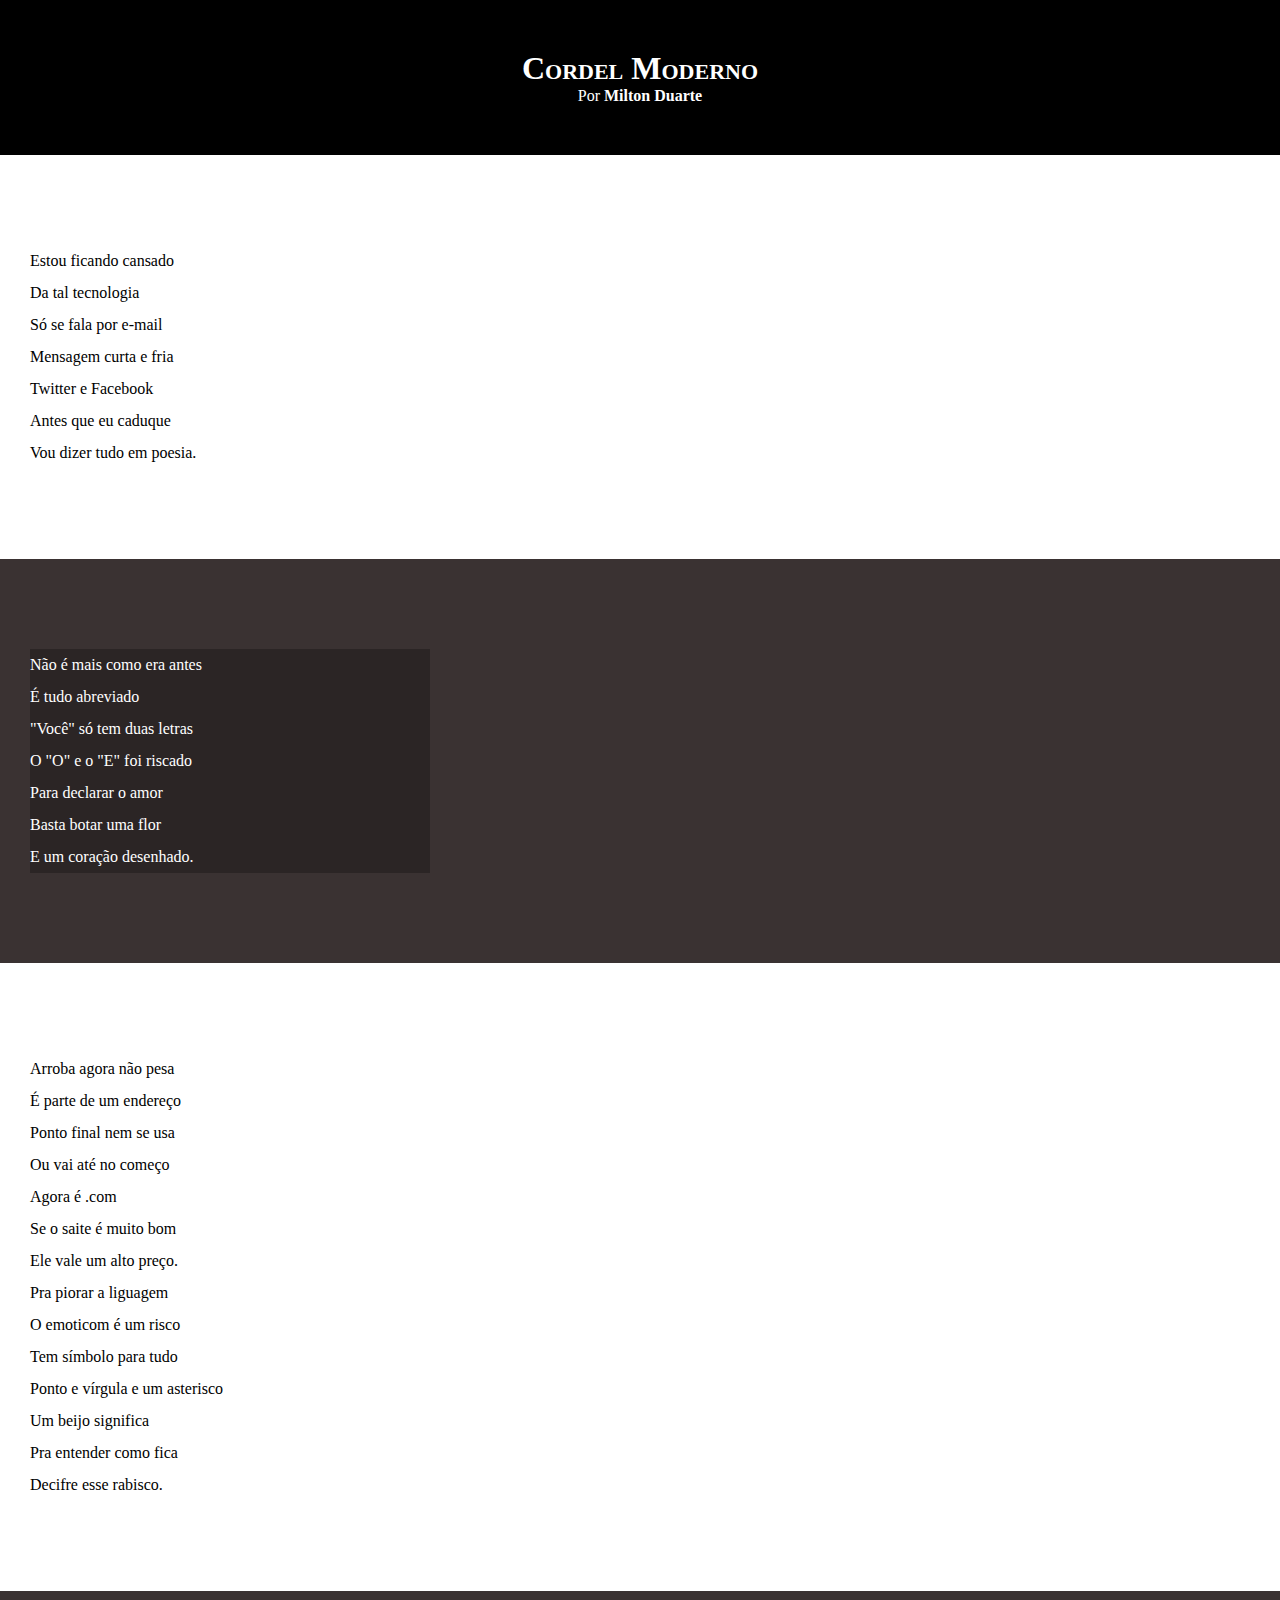
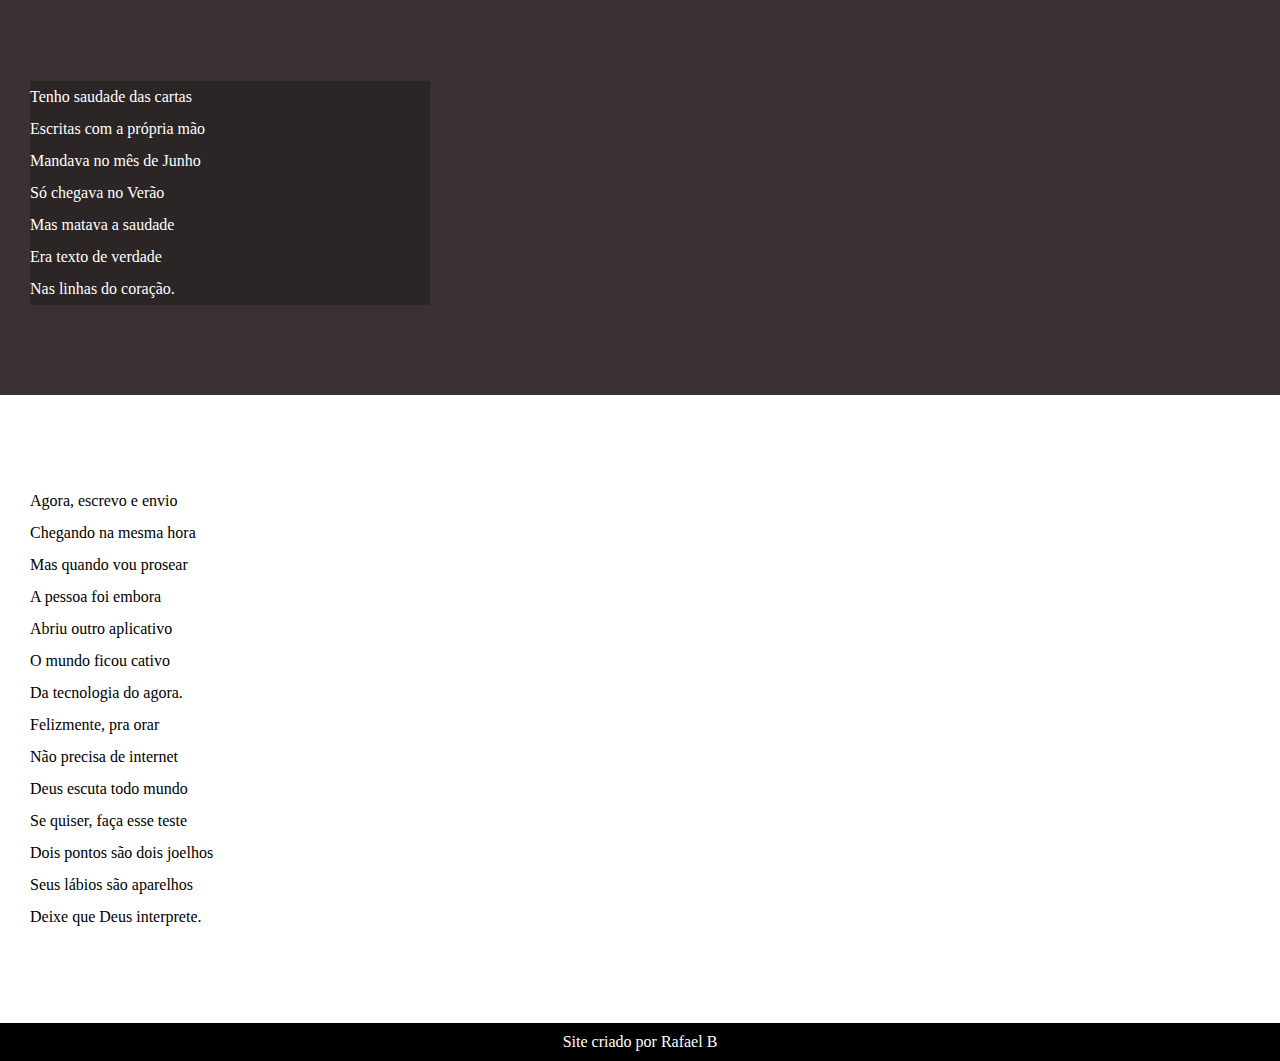
==== Desafio12/index.html @ 75ab1723 "atualizei desafio 10" ====
<!DOCTYPE html>
<html lang="pt-br">
<head>
    <meta charset="UTF-8">
    <meta name="viewport" content="width=device-width, initial-scale=1.0">
    <title>Document</title>
    <link rel="stylesheet" href="estilo/style.css">
</head>
<body>
        <header>
            <h1>Cordel Moderno</h1>
            <p>Por <a href="https://www.recantodasletras.com.br/poesias/3186743" target="_blank">Milton Duarte</a></p>
        </header>
    
        <section class="normal">
            <p>
                Estou ficando cansado <br>
                Da tal tecnologia <br>
                Só se fala por e-mail <br>
                Mensagem curta e fria <br>
                Twitter e Facebook <br>
                Antes que eu caduque <br>
                Vou dizer tudo em poesia.
            </p>
        </section>
        
        <section class="imagem">
            <p>
                Não é mais como era antes <br>
                É tudo abreviado <br>
                "Você" só tem duas letras <br>
                O "O" e o "E" foi riscado <br>
                Para declarar o amor <br>
                Basta botar uma flor <br>
                E um coração desenhado.
            </p>
        </section>
        
        <section class="normal">
            <p>
                Arroba agora não pesa <br>
                É parte de um endereço <br>
                Ponto final nem se usa <br>
                Ou vai até no começo <br>
                Agora é .com <br>
                Se o saite é muito bom <br>
                Ele vale um alto preço.
            </p>
            
            <p>
                Pra piorar a liguagem <br>
                O emoticom é um risco <br>
                Tem símbolo para tudo <br>
                Ponto e vírgula e um asterisco <br>
                Um beijo significa <br>
                Pra entender como fica <br>
                Decifre esse rabisco.
            </p>
        </section>
        
        <section class="imagem">
            <p>
                Tenho saudade das cartas <br>
                Escritas com a própria mão <br>
                Mandava no mês de Junho <br>
                Só chegava no Verão <br>
                Mas matava a saudade <br>
                Era texto de verdade <br>
                Nas linhas do coração.
            </p>
        </section>
        
        <section class="normal">
            <p>
                Agora, escrevo e envio <br>
                Chegando na mesma hora <br>
                Mas quando vou prosear <br>
                A pessoa foi embora <br>
                Abriu outro aplicativo <br>
                O mundo ficou cativo <br>
                Da tecnologia do agora.
            </p> 
            
            <p>
                Felizmente, pra orar <br>
                Não precisa de internet <br>
                Deus escuta todo mundo <br>
                Se quiser, faça esse teste <br>
                Dois pontos são dois joelhos <br>
                Seus lábios são aparelhos <br>
                Deixe que Deus interprete.
            </p>
        </section>

        <footer>
            <p>Site criado por Rafael B</p>
        </footer>
</body>
</html>
---- Desafio12/estilo/style.css ----
@charset "UTF-8";


*{
    padding: 0px;
    margin: 0px;
}

html,body{
    min-height: 100vh;  /*tamanho minimo = 100% da viewport*/
    background-color: darkgray;
}

header{
    background-color: black;
    color: white;
    text-align: center;
}
header>h1{
    padding-top: 50px;
    font-variant: small-caps;
}
header>p{
    padding-bottom: 50px;
}
a{
    color: white;
    text-decoration: none;
    font-weight: bolder;
}
a:hover{
    text-decoration: underline;
}
section{
    padding-top: 10vh;
    padding-bottom: 10vh;
    line-height: 2em;
    padding-left: 30px;
}
section.normal{
    background-color: white;
    color: black;
}
section.imagem{
    background-color: rgb(58, 50, 50);
    color: white;
}
section.imagem>p{
    background-color: rgba(0, 0, 0, 0.26);
    width: 400px;
}











footer{
    background-color: black;
    color: white;
    text-align: center;
    padding: 10px;
}
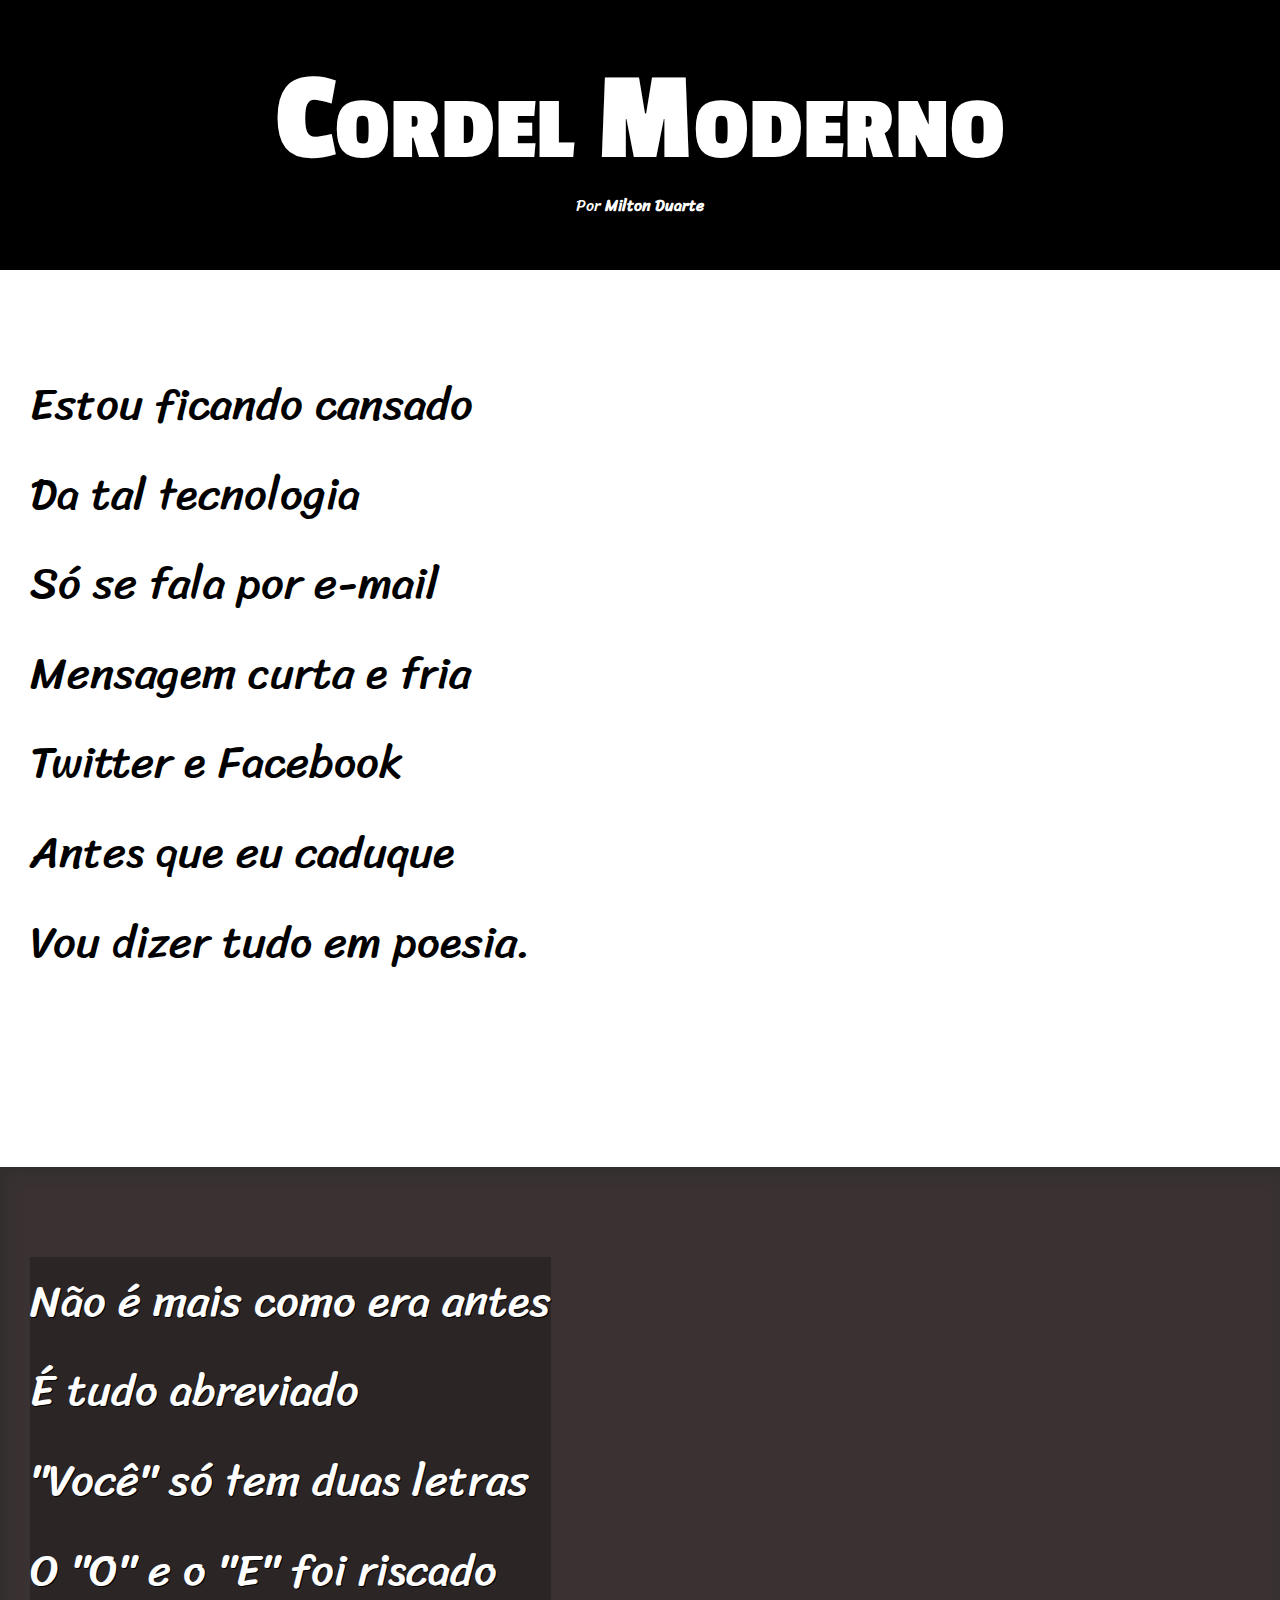
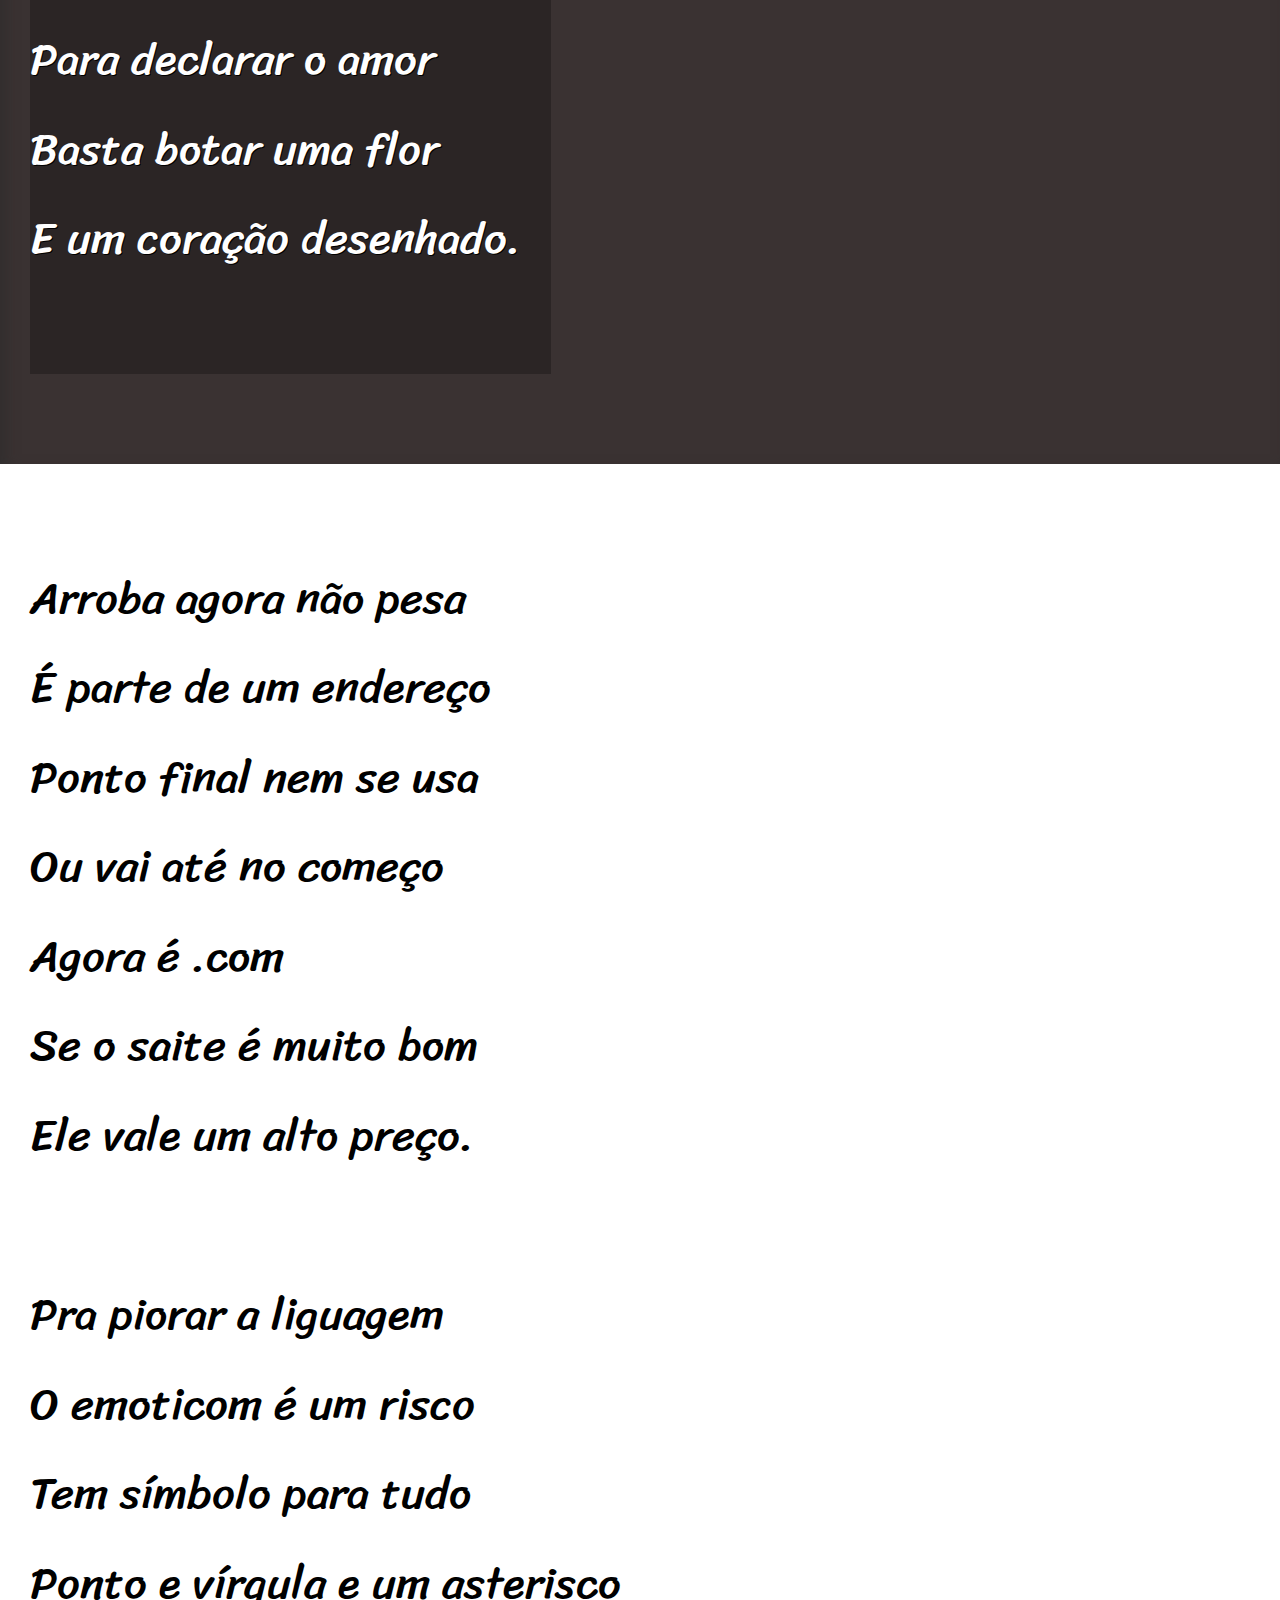
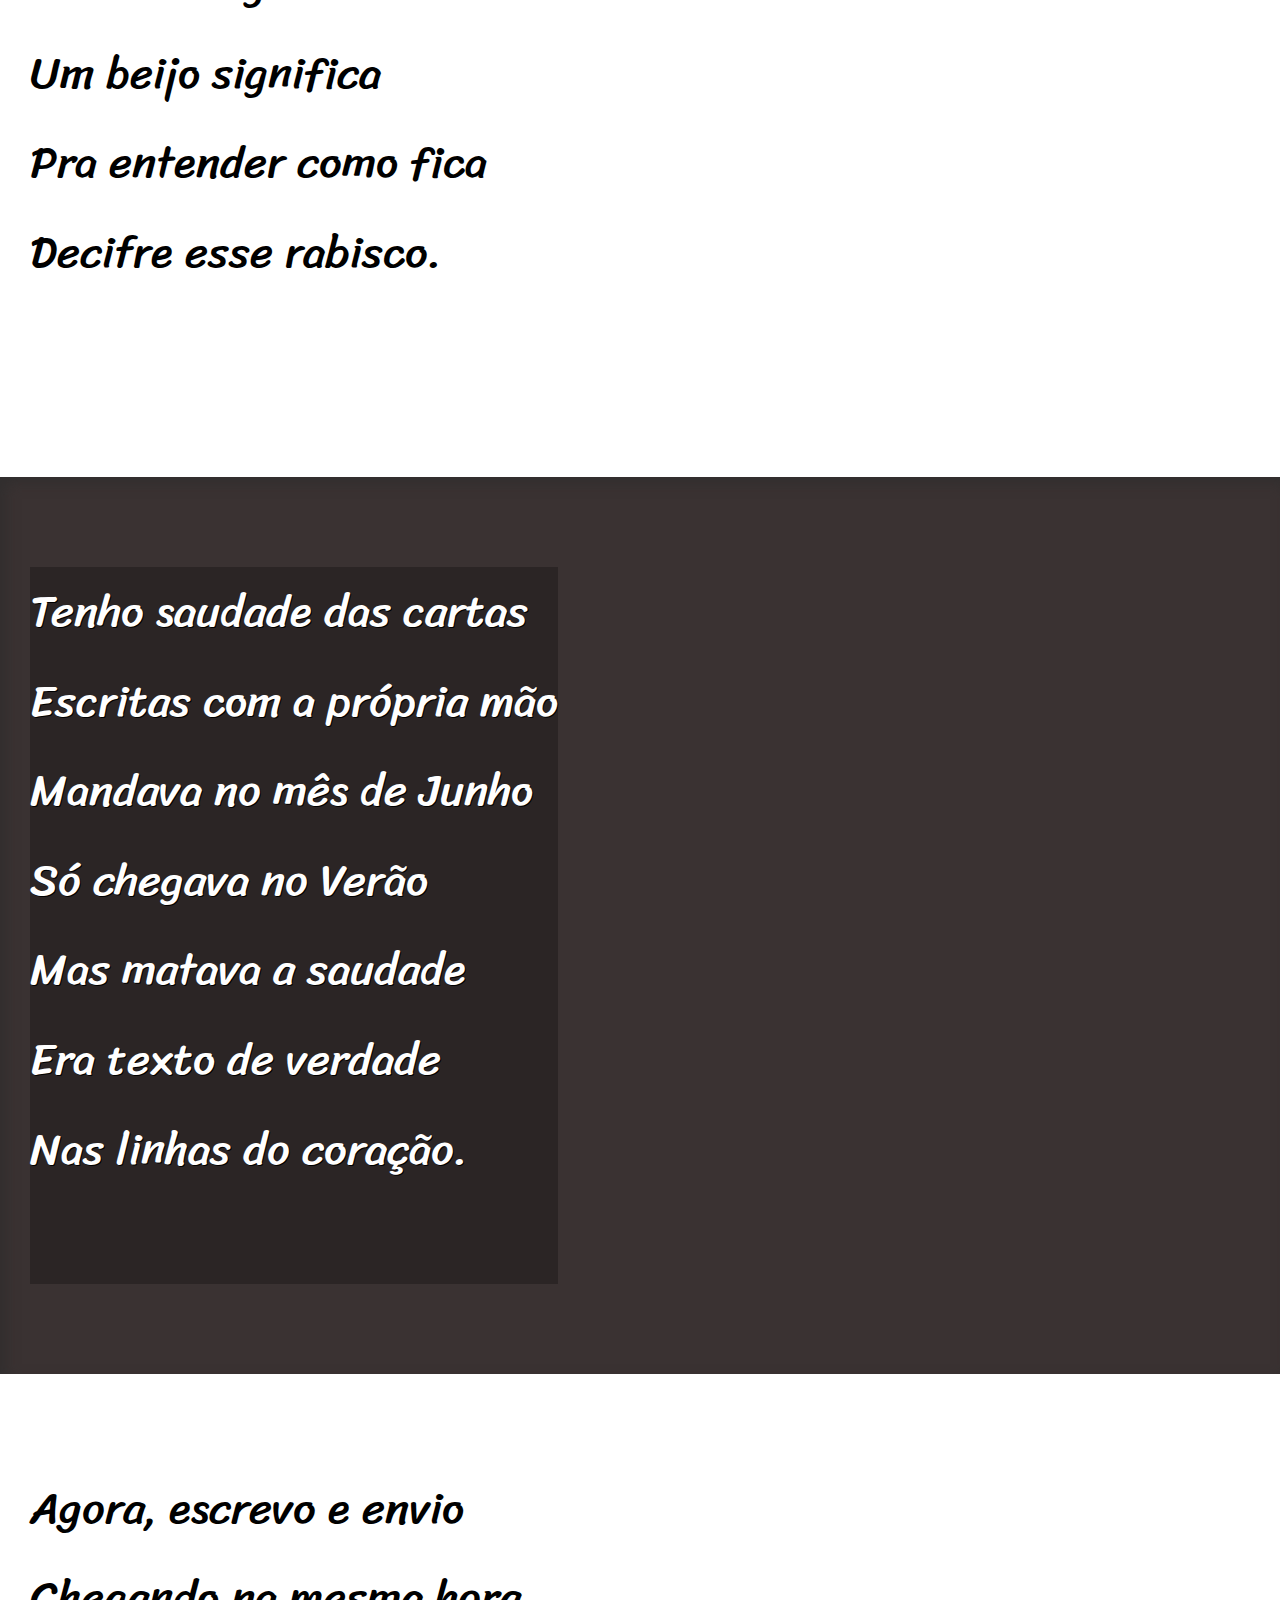
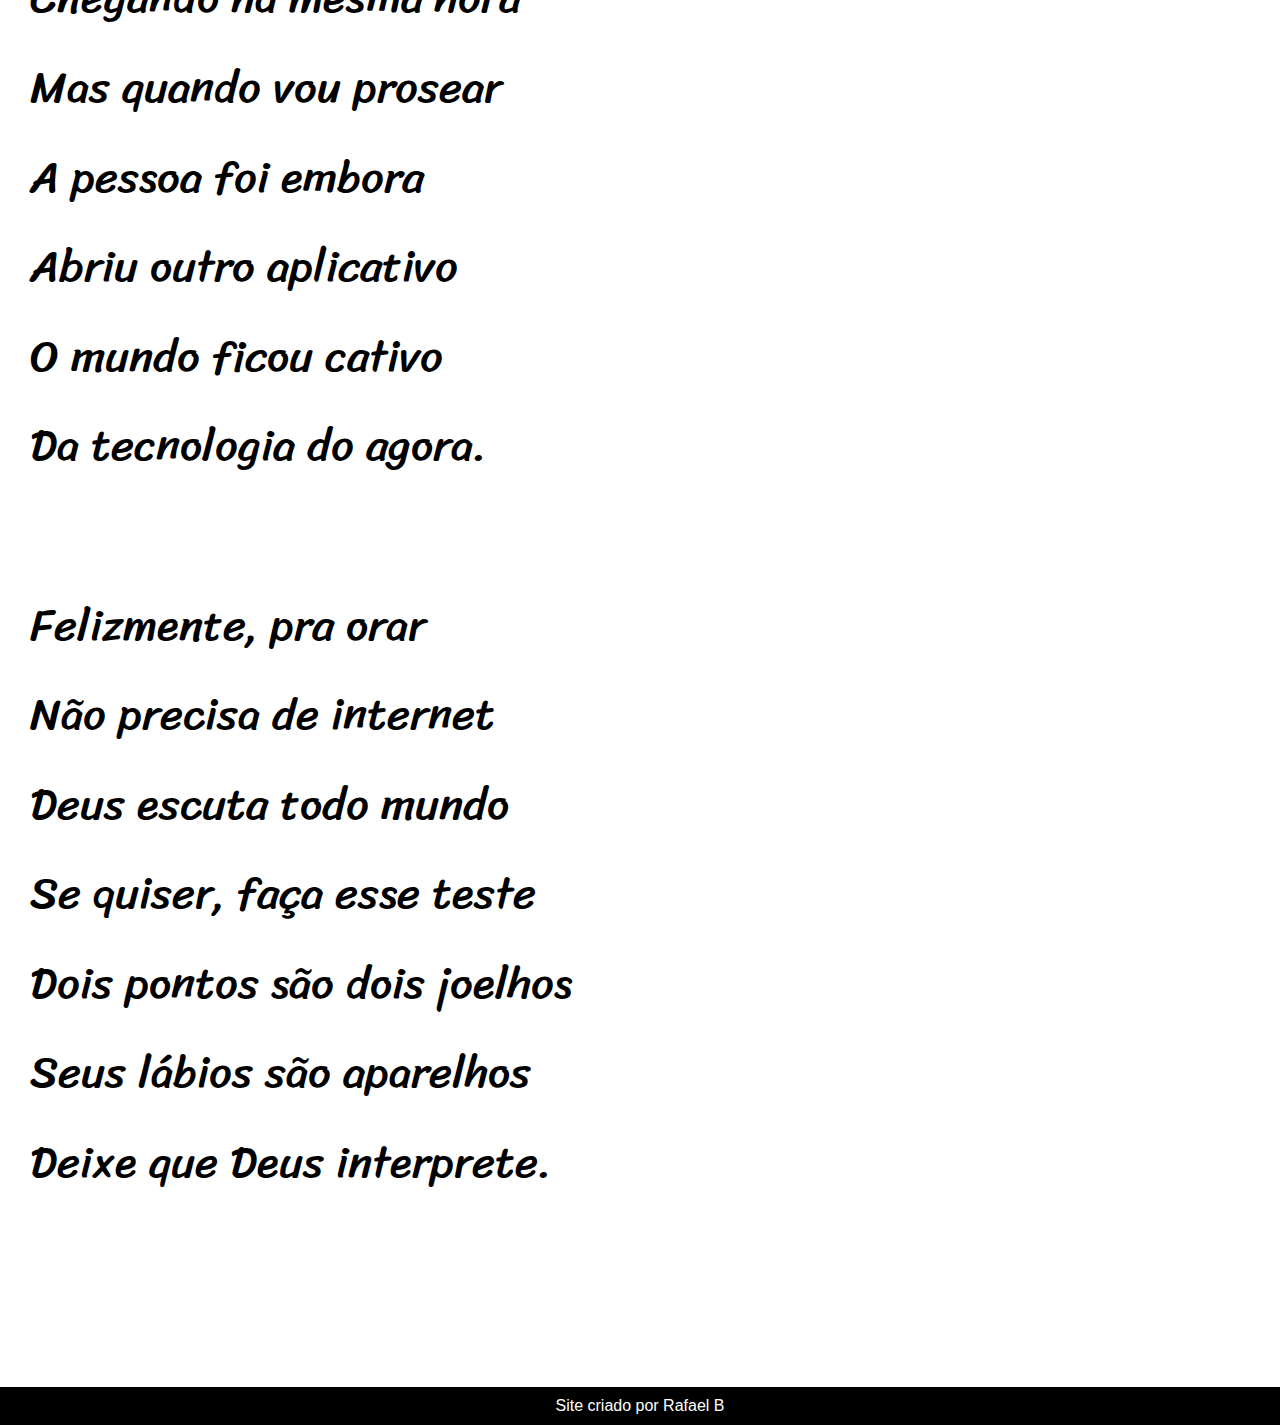
==== commit b8708e6e: "parallax css" ====
--- a/Desafio12/index.html
+++ b/Desafio12/index.html
@@ -24,7 +24,7 @@
             </p>
         </section>
         
-        <section class="imagem">
+        <section class="imagem" id="img01">
             <p>
                 Não é mais como era antes <br>
                 É tudo abreviado <br>
@@ -58,7 +58,7 @@
             </p>
         </section>
         
-        <section class="imagem">
+        <section class="imagem" id="img02">
             <p>
                 Tenho saudade das cartas <br>
                 Escritas com a própria mão <br>
--- a/Desafio12/estilo/style.css
+++ b/Desafio12/estilo/style.css
@@ -1,5 +1,12 @@
 @charset "UTF-8";
+@import url('https://fonts.googleapis.com/css2?family=Passion+One:wght@400;700;900&family=Sriracha&display=swap');
+@import url('https://fonts.googleapis.com/css2?family=Sriracha&display=swap');
 
+:root{
+   --fonte1: Verdana, Geneva, Tahoma, sans-serif;
+   --fonte2: 'Passion One', cursive;
+   --fonte3: "Sriracha", cursive;
+}
 
 *{
     padding: 0px;
@@ -9,6 +16,7 @@
 html,body{
     min-height: 100vh;  /*tamanho minimo = 100% da viewport*/
     background-color: darkgray;
+    font-family: var(--fonte1)
 }
 
 header{
@@ -19,9 +27,12 @@
 header>h1{
     padding-top: 50px;
     font-variant: small-caps;
+    font-family: var(--fonte2);
+    font-size: 10vw;
 }
 header>p{
     padding-bottom: 50px;
+    font-family: var(--fonte3);
 }
 a{
     color: white;
@@ -36,6 +47,11 @@
     padding-bottom: 10vh;
     line-height: 2em;
     padding-left: 30px;
+    font-family: var(--fonte3);
+    font-size: 3.5vw;
+}
+section>p{
+    padding-bottom: 2em;
 }
 section.normal{
     background-color: white;
@@ -44,10 +60,24 @@
 section.imagem{
     background-color: rgb(58, 50, 50);
     color: white;
+    box-shadow: inset 6px 6px 13px 0px #2e2d2dbb;
 }
 section.imagem>p{
     background-color: rgba(0, 0, 0, 0.26);
-    width: 400px;
+    display: inline-block;
+    text-shadow: 1px 1px 0px black;
+}
+section#img01{
+    background-image: url("../imagens/background001.jpg");
+    background-position: right center;
+    background-size: cover;
+    background-attachment: fixed;
+}
+section#img02{
+    background-image: url("../imagens/background002.jpg");
+    background-position: right center;
+    background-size: cover;
+    background-attachment: fixed;
 }
 
 
